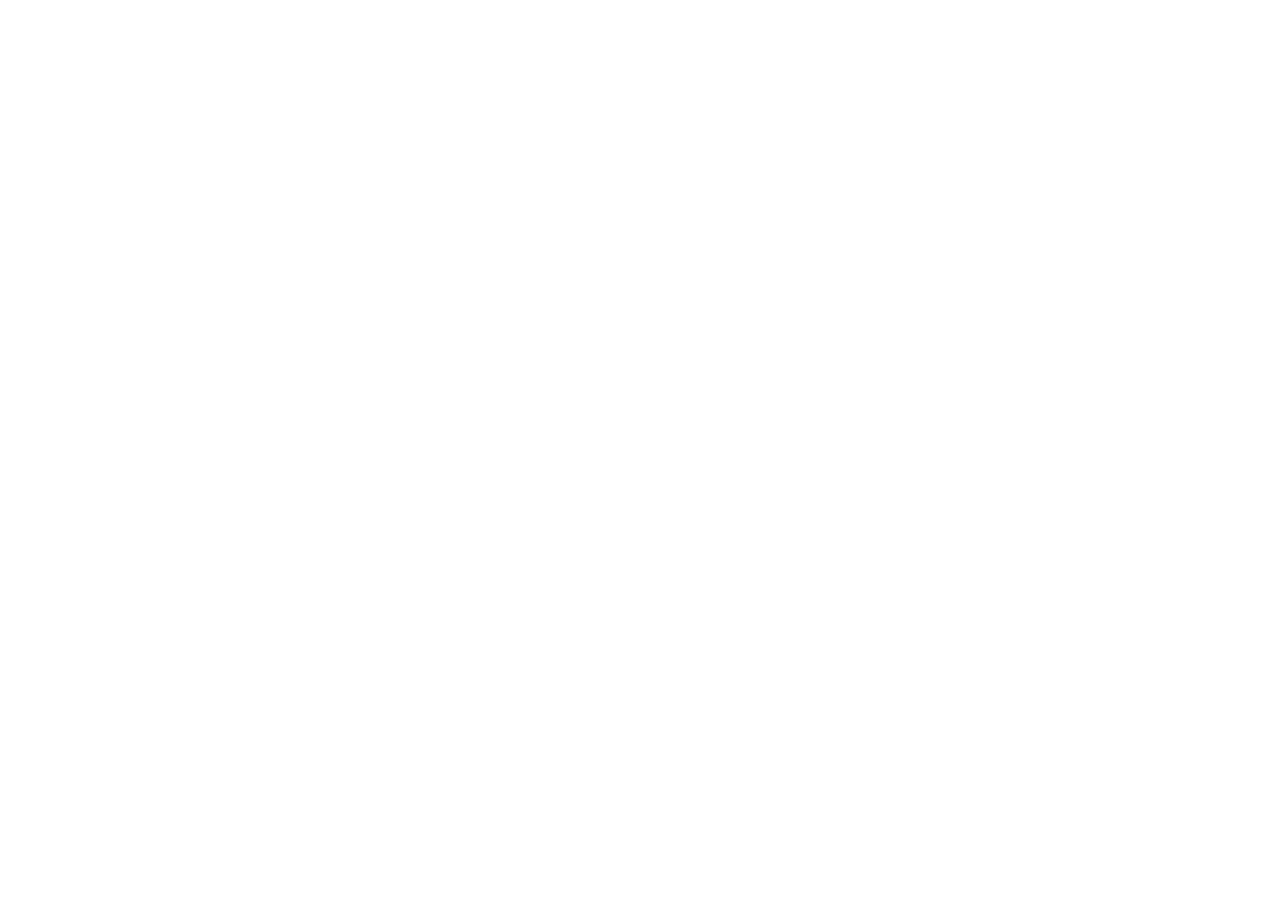
==== evenemang.html @ 5cca5896 "first commit" ====
<!DOCTYPE html>
<html lang="sv">
<head>
    <meta charset="UTF-8">
    <meta http-equiv="X-UA-Compatible" content="IE=edge">
    <meta name="viewport" content="width=device-width, initial-scale=1.0">
    <title>Evenemang</title>
</head>
<body>
    
</body>
</html>
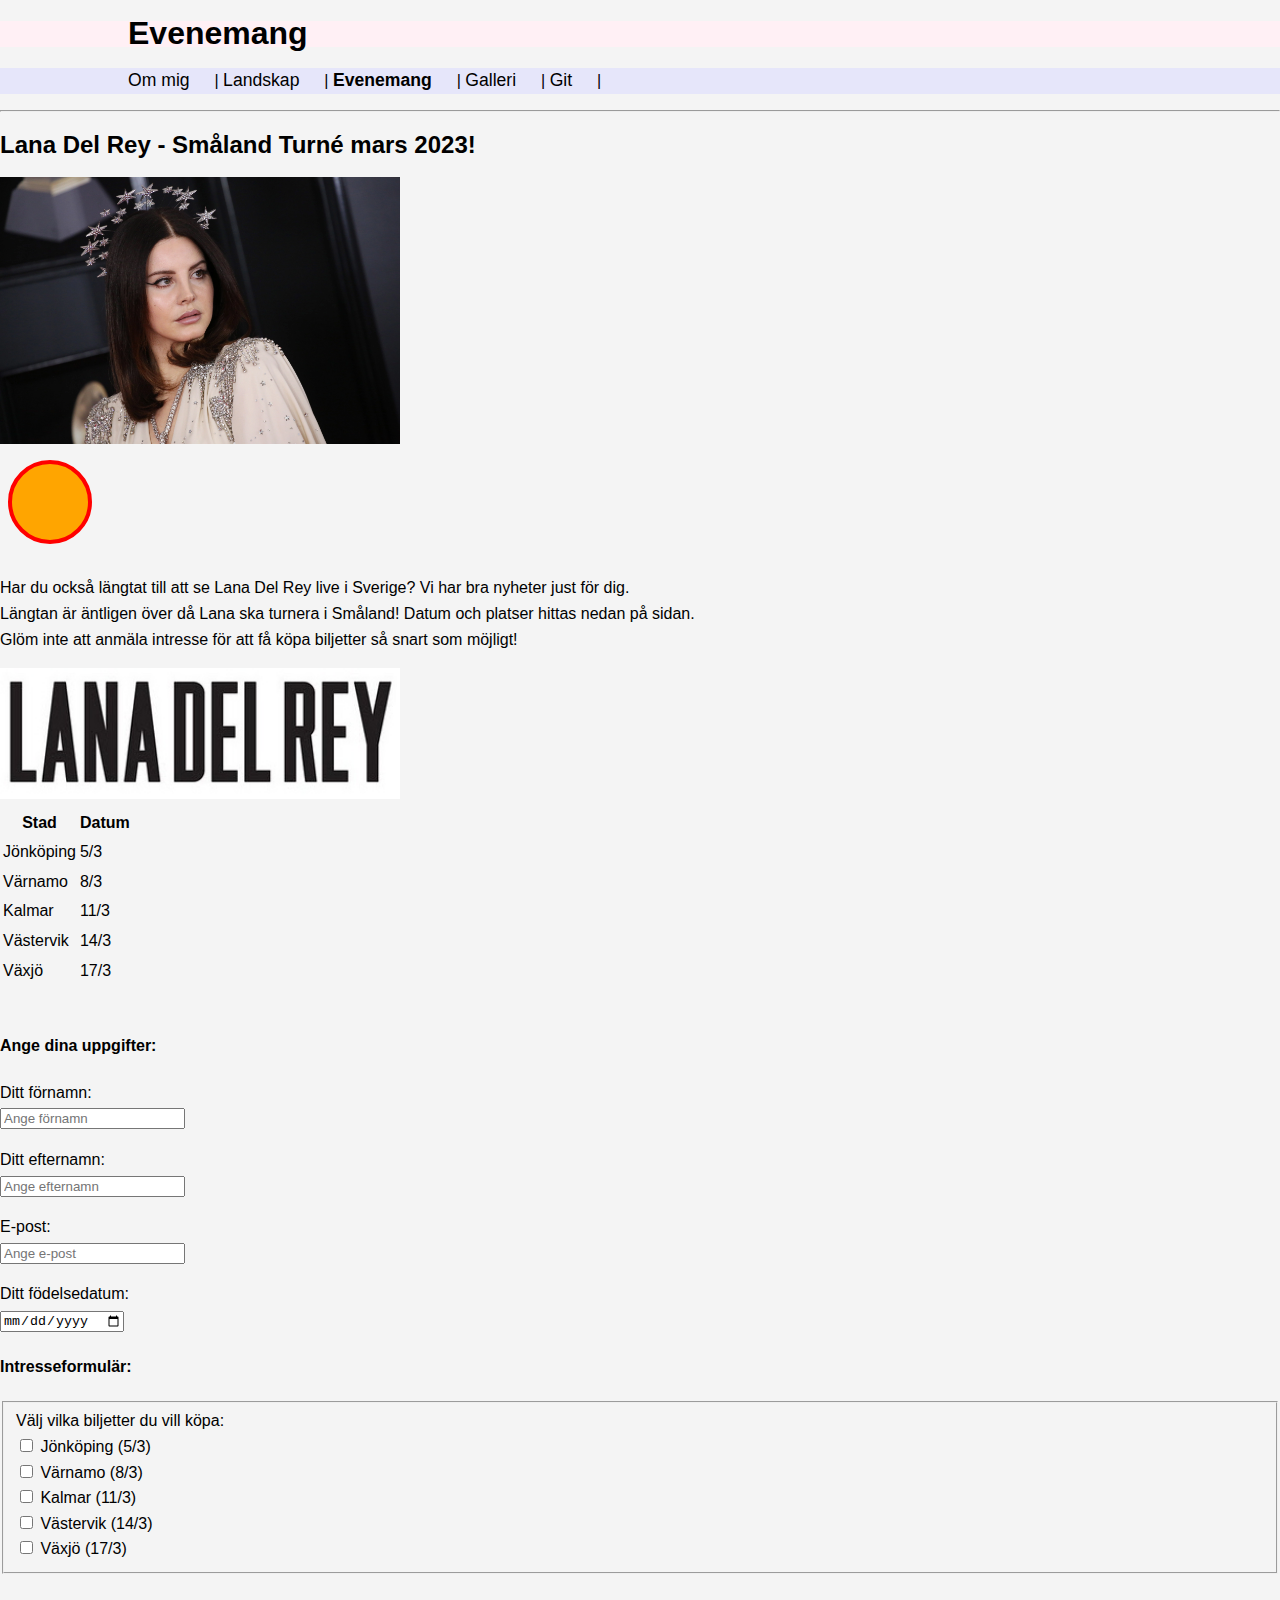
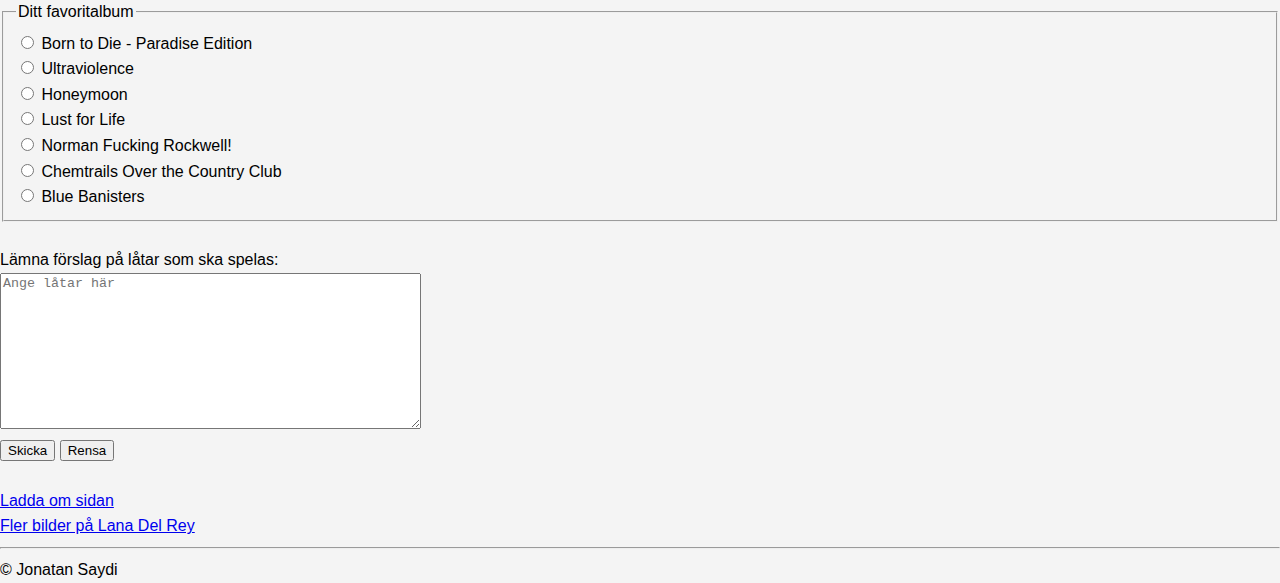
==== commit 68114c59: "started styling index.html and added base content for all files" ====
--- a/evenemang.html
+++ b/evenemang.html
@@ -1,12 +1,226 @@
 <!DOCTYPE html>
 <html lang="sv">
+
 <head>
     <meta charset="UTF-8">
     <meta http-equiv="X-UA-Compatible" content="IE=edge">
     <meta name="viewport" content="width=device-width, initial-scale=1.0">
     <title>Evenemang</title>
+    <link rel="icon" href="images/favicons/ldr-32x32.png" type="image/x-icon">
+    <link rel="stylesheet" href="styles/style.css">
 </head>
+
 <body>
-    
+    <header id="main-header">
+        <div class="container">
+            <h1>Evenemang</h1>
+        </div>
+    </header>
+
+    <nav id="navbar">
+        <div class="container">
+            <ul>
+                <li><a href="index.html">Om mig</a> |</li>
+                <li><a href="plats.html">Landskap</a> |</li>
+                <li><a href="evenemang.html"><b>Evenemang</b></a> |</li>
+                <li><a href="galleri.html">Galleri</a> |</li>
+                <li><a href="git.html">Git</a> |</li>
+            </ul>
+        </div>
+    </nav>
+
+    <hr>
+
+    <h2>Lana Del Rey - Småland Turné mars 2023!</h2>
+
+    <img src="images/pictures/LANA.png" alt="Lana-Del-Rey" title="Lana-Del-Rey" id="Lana-Del-Rey" width="400">
+
+    <br>
+    <svg width="100" height="100">
+        <circle cx="50" cy="50" r="40" stroke="red" stroke-width="4" fill="orange"></circle>
+    </svg>
+
+
+    <p>Har du också längtat till att se Lana Del Rey live i Sverige? Vi har bra nyheter just för dig.
+        <br>
+        Längtan är äntligen över då Lana ska turnera i Småland! Datum och platser hittas nedan på sidan.
+        <br>
+        Glöm inte att anmäla intresse för att få köpa biljetter så snart som möjligt!
+    </p>
+
+
+    <img src="images/pictures/Lana_del_rey_-_off_to_the_races.jpg" alt="Lana-Del-Rey" title="Lana-Del-Rey-Logo"
+        id="Lana-Del-Rey-Logo" width="400">
+
+    <table>
+        <thead>
+            <tr>
+                <th>Stad</th>
+                <th>Datum</th>
+            </tr>
+        </thead>
+
+        <tbody>
+            <tr>
+                <td>Jönköping</td>
+                <td>5/3</td>
+            </tr>
+            <tr>
+                <td>Värnamo</td>
+                <td>8/3</td>
+            </tr>
+            <tr>
+                <td>Kalmar</td>
+                <td>11/3</td>
+            </tr>
+            <tr>
+                <td>Västervik</td>
+                <td>14/3</td>
+            </tr>
+            <tr>
+                <td>Växjö</td>
+                <td>17/3</td>
+            </tr>
+        </tbody>
+
+    </table>
+
+    <br>
+
+    <h4>Ange dina uppgifter:</h4>
+
+    <form action="evenemang.html" method="post">
+
+        <p>
+            <label for="first-name">Ditt förnamn:</label>
+            <br>
+            <input type="text" name="first-name" id="first-name" placeholder="Ange förnamn" required minlength="2"
+                maxlength="20">
+        </p>
+
+        <p>
+            <label>
+                Ditt efternamn:
+                <br>
+                <input type="text" name="last-name" id="last-name" placeholder="Ange efternamn" required minlength="2"
+                    maxlength="20">
+            </label>
+        </p>
+
+        <p>
+            <label>
+                E-post:
+                <br>
+                <input type="email" name="email" id="email" placeholder="Ange e-post" required maxlength="40">
+            </label>
+        </p>
+
+        <p>
+            <label>
+                Ditt födelsedatum:
+                <br>
+                <input type="date" name="date" id="date" required>
+            </label>
+        </p>
+
+        <h4>Intresseformulär:</h4>
+
+        <fieldset>
+            <label>
+                Välj vilka biljetter du vill köpa:
+                <br>
+                <input type="checkbox" name="Jönköping" id="Jönköping" value="true"> Jönköping (5/3)
+            </label>
+
+            <br>
+            <label>
+                <input type="checkbox" name="Värnamo" id="Värnamo" value="true"> Värnamo (8/3)
+            </label>
+
+            <br>
+            <label>
+                <input type="checkbox" name="Kalmar" id="Kalmar" value="true"> Kalmar (11/3)
+            </label>
+
+            <br>
+            <label>
+                <input type="checkbox" name="Västervik" id="Västervik" value="true"> Västervik (14/3)
+            </label>
+
+            <br>
+            <label>
+                <input type="checkbox" name="Växjö" id="Växjö" value="true"> Växjö (17/3)
+            </label>
+        </fieldset>
+
+        <br>
+        <fieldset>
+            <legend>Ditt favoritalbum</legend>
+            <label>
+                <input type="radio" name="favourite-album" id="Born-to-Die---Paradise-Edition"
+                    value="Born to Die - Paradise Edition"> Born to Die - Paradise Edition
+            </label>
+
+            <br>
+            <label>
+                <input type="radio" name="favourite-album" id="Ultraviolence" value="Ultraviolence"> Ultraviolence
+            </label>
+
+            <br>
+            <label>
+                <input type="radio" name="favourite-album" id="Honeymoon" value="Honeymoon"> Honeymoon
+            </label>
+
+            <br>
+            <label>
+                <input type="radio" name="favourite-album" id="Lust-for-Life" value="Lust for Life"> Lust for Life
+            </label>
+
+            <br>
+            <label>
+                <input type="radio" name="favourite-album" id="Norman-Fucking-Rockwell!"
+                    value="Norman Fucking Rockwell!"> Norman
+                Fucking Rockwell!
+            </label>
+
+            <br>
+            <label>
+                <input type="radio" name="favourite-album" id="ChemtrailsOver-the-Country-Club"
+                    value="Chemtrails Over the Country Club"> Chemtrails Over the Country Club
+            </label>
+
+            <br>
+            <label>
+                <input type="radio" name="favourite-album" id="favourite-album" value="Blue-Banisters"> Blue Banisters
+            </label>
+
+
+        </fieldset>
+        <br>
+
+        <label for="song-suggestions">Lämna förslag på låtar som ska spelas:</label>
+        <br>
+        <textarea name="song-suggestions" id="song-suggestions" cols="50" rows="10" placeholder="Ange låtar här"
+            maxlength="200"></textarea>
+
+        <br>
+        <input type="submit" value="Skicka">
+        <input type="reset" value="Rensa">
+
+    </form>
+
+    <br>
+    <a href="evenemang.html">Ladda om sidan</a>
+
+    <br>
+    <a href="galleri.html#Lana">Fler bilder på Lana Del Rey</a>
+
+    <footer>
+        <hr>
+        &copy; Jonatan Saydi
+    </footer>
+
+
 </body>
+
 </html>--- a/styles/style.css
+++ b/styles/style.css
@@ -0,0 +1,49 @@
+body {
+    background-color: #f4f4f4;
+    font-family: 'Segoe UI', Tahoma, Verdana, sans-serif;
+    font-size: 16px;
+    line-height: 1.6rem;
+    margin: 0;
+    padding: 0;
+}
+
+.container {
+    width: 80%;
+    margin: auto;
+}
+
+#main-header {
+    background-color: lavenderblush;
+
+}
+
+#navbar {
+    background-color: lavender;
+    color: black;
+}
+
+#navbar ul {
+    padding: 0;
+    list-style: none;
+    
+}
+
+#navbar li {
+    display: inline;
+}
+
+#navbar a {
+    color: #000;
+    text-decoration: none;
+    font-size: 1.1rem;
+    padding-right: 2%;
+}
+
+.gallery-container {
+    display: flex;
+}
+
+.gallery-container div {
+    border: 1px solid blue;
+    flex: 1;
+}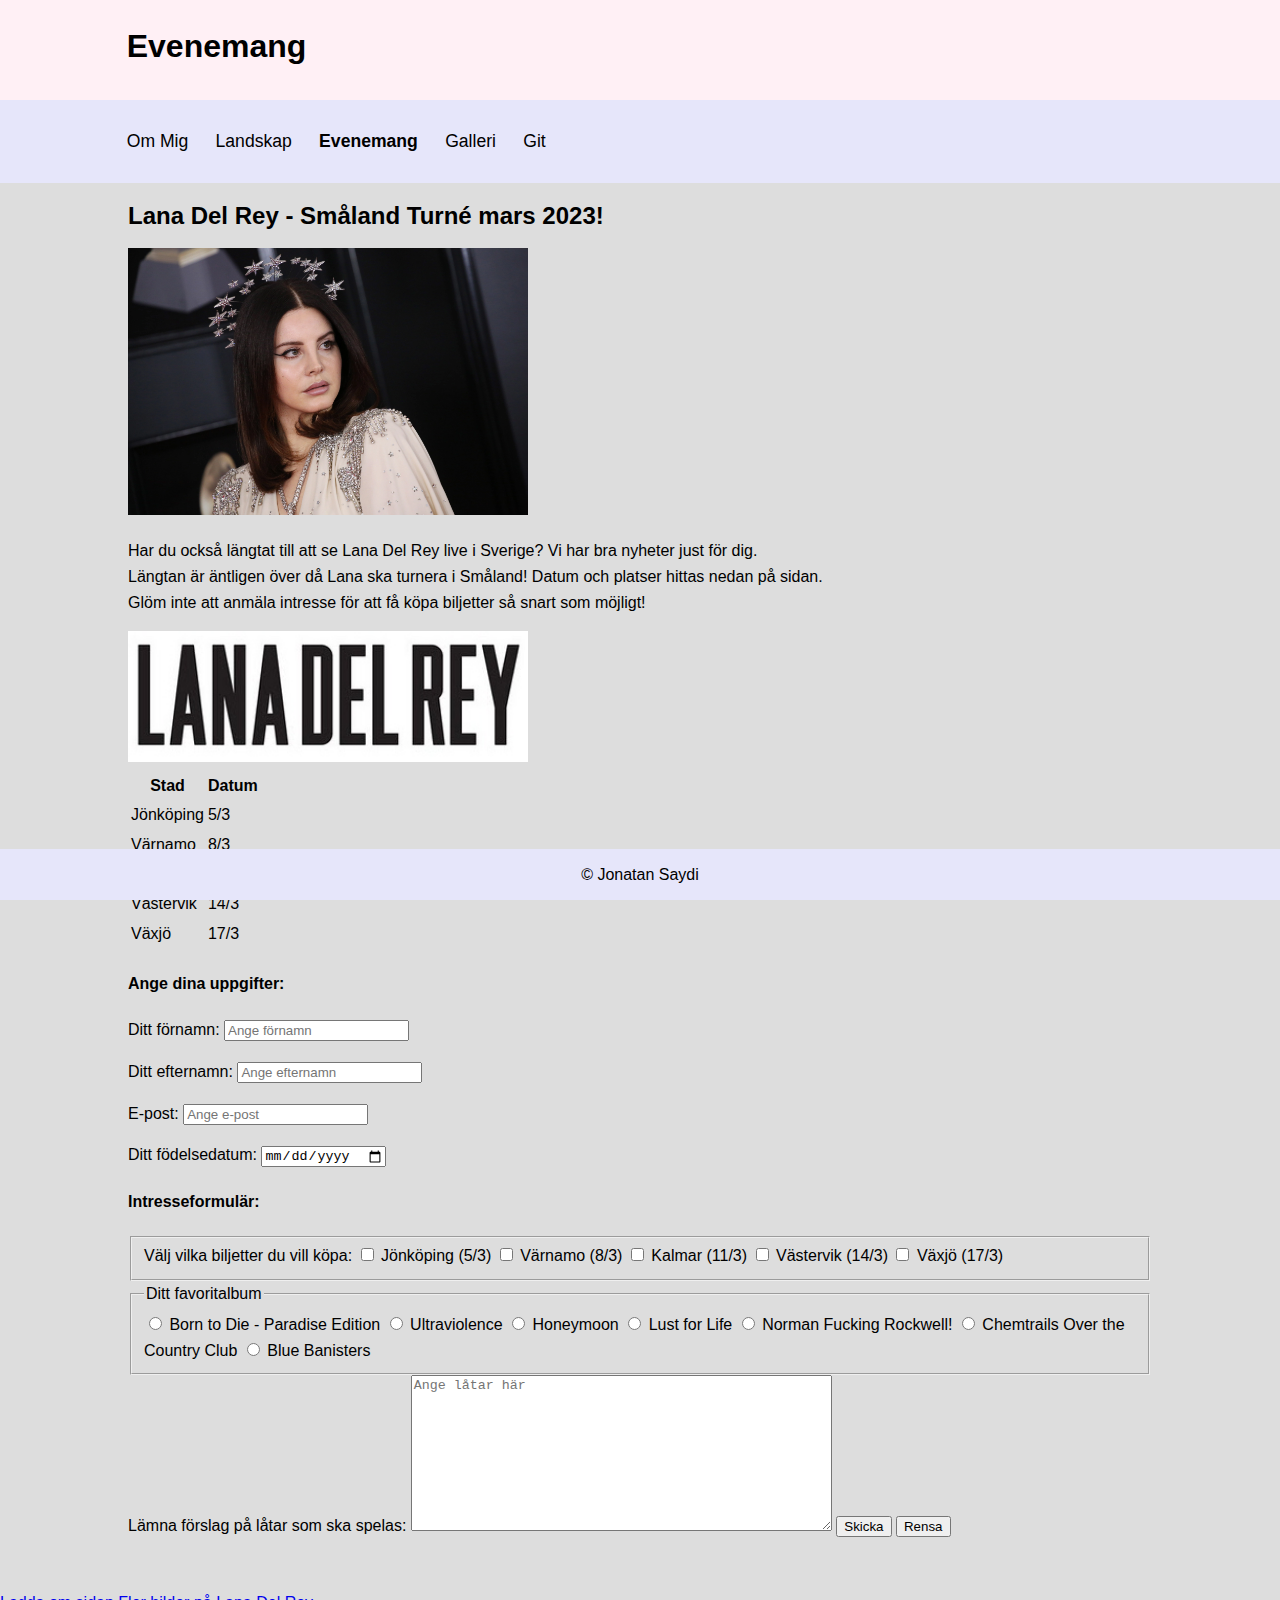
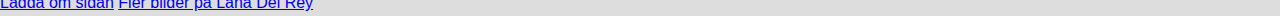
==== commit 30251033: "added styling to all pages and created instagram flow in 'gallery'" ====
--- a/evenemang.html
+++ b/evenemang.html
@@ -12,211 +12,183 @@
 
 <body>
     <header id="main-header">
-        <div class="container">
-            <h1>Evenemang</h1>
-        </div>
+        <h1>Evenemang</h1>
+        <nav id="navbar">
+            <ul>
+                <li><a href="index.html">Om Mig</a></li>
+                <li><a href="plats.html">Landskap</a></li>
+                <li><a href="evenemang.html"><b>Evenemang</b></a></li>
+                <li><a href="galleri.html">Galleri</a></li>
+                <li><a href="git.html">Git</a></li>
+            </ul>
+        </nav>
     </header>
 
-    <nav id="navbar">
+    <section id="content">
         <div class="container">
-            <ul>
-                <li><a href="index.html">Om mig</a> |</li>
-                <li><a href="plats.html">Landskap</a> |</li>
-                <li><a href="evenemang.html"><b>Evenemang</b></a> |</li>
-                <li><a href="galleri.html">Galleri</a> |</li>
-                <li><a href="git.html">Git</a> |</li>
-            </ul>
-        </div>
-    </nav>
+            <h2>Lana Del Rey - Småland Turné mars 2023!</h2>
 
-    <hr>
-
-    <h2>Lana Del Rey - Småland Turné mars 2023!</h2>
-
-    <img src="images/pictures/LANA.png" alt="Lana-Del-Rey" title="Lana-Del-Rey" id="Lana-Del-Rey" width="400">
-
-    <br>
-    <svg width="100" height="100">
-        <circle cx="50" cy="50" r="40" stroke="red" stroke-width="4" fill="orange"></circle>
-    </svg>
+            <img src="images/pictures/LANA.png" alt="Lana-Del-Rey" title="Lana-Del-Rey" id="Lana-Del-Rey" width="400">
 
 
-    <p>Har du också längtat till att se Lana Del Rey live i Sverige? Vi har bra nyheter just för dig.
-        <br>
-        Längtan är äntligen över då Lana ska turnera i Småland! Datum och platser hittas nedan på sidan.
-        <br>
-        Glöm inte att anmäla intresse för att få köpa biljetter så snart som möjligt!
-    </p>
+            <p>Har du också längtat till att se Lana Del Rey live i Sverige? Vi har bra nyheter just för dig.
+                <br>
+                Längtan är äntligen över då Lana ska turnera i Småland! Datum och platser hittas nedan på sidan.
+                <br>
+                Glöm inte att anmäla intresse för att få köpa biljetter så snart som möjligt!
+            </p>
 
 
-    <img src="images/pictures/Lana_del_rey_-_off_to_the_races.jpg" alt="Lana-Del-Rey" title="Lana-Del-Rey-Logo"
-        id="Lana-Del-Rey-Logo" width="400">
+            <img src="images/pictures/Lana_del_rey_-_off_to_the_races.jpg" alt="Lana-Del-Rey" title="Lana-Del-Rey-Logo"
+                id="Lana-Del-Rey-Logo" width="400">
 
-    <table>
-        <thead>
-            <tr>
-                <th>Stad</th>
-                <th>Datum</th>
-            </tr>
-        </thead>
+            <table>
+                <thead>
+                    <tr>
+                        <th>Stad</th>
+                        <th>Datum</th>
+                    </tr>
+                </thead>
 
-        <tbody>
-            <tr>
-                <td>Jönköping</td>
-                <td>5/3</td>
-            </tr>
-            <tr>
-                <td>Värnamo</td>
-                <td>8/3</td>
-            </tr>
-            <tr>
-                <td>Kalmar</td>
-                <td>11/3</td>
-            </tr>
-            <tr>
-                <td>Västervik</td>
-                <td>14/3</td>
-            </tr>
-            <tr>
-                <td>Växjö</td>
-                <td>17/3</td>
-            </tr>
-        </tbody>
+                <tbody>
+                    <tr>
+                        <td>Jönköping</td>
+                        <td>5/3</td>
+                    </tr>
+                    <tr>
+                        <td>Värnamo</td>
+                        <td>8/3</td>
+                    </tr>
+                    <tr>
+                        <td>Kalmar</td>
+                        <td>11/3</td>
+                    </tr>
+                    <tr>
+                        <td>Västervik</td>
+                        <td>14/3</td>
+                    </tr>
+                    <tr>
+                        <td>Växjö</td>
+                        <td>17/3</td>
+                    </tr>
+                </tbody>
 
-    </table>
+            </table>
 
-    <br>
+            <h4>Ange dina uppgifter:</h4>
 
-    <h4>Ange dina uppgifter:</h4>
+            <form id="form-interest" action="evenemang.html" method="post">
 
-    <form action="evenemang.html" method="post">
+                <p>
+                    <label for="first-name">Ditt förnamn:</label>
+                    <input type="text" name="first-name" id="first-name" placeholder="Ange förnamn" required
+                        minlength="2" maxlength="20">
+                </p>
 
-        <p>
-            <label for="first-name">Ditt förnamn:</label>
-            <br>
-            <input type="text" name="first-name" id="first-name" placeholder="Ange förnamn" required minlength="2"
-                maxlength="20">
-        </p>
+                <p>
+                    <label>
+                        Ditt efternamn:
+                        <input type="text" name="last-name" id="last-name" placeholder="Ange efternamn" required
+                            minlength="2" maxlength="20">
+                    </label>
+                </p>
 
-        <p>
-            <label>
-                Ditt efternamn:
-                <br>
-                <input type="text" name="last-name" id="last-name" placeholder="Ange efternamn" required minlength="2"
-                    maxlength="20">
-            </label>
-        </p>
+                <p>
+                    <label>
+                        E-post:
+                        <input type="email" name="email" id="email" placeholder="Ange e-post" required maxlength="40">
+                    </label>
+                </p>
 
-        <p>
-            <label>
-                E-post:
-                <br>
-                <input type="email" name="email" id="email" placeholder="Ange e-post" required maxlength="40">
-            </label>
-        </p>
+                <p>
+                    <label>
+                        Ditt födelsedatum:
+                        <input type="date" name="date" id="date" required>
+                    </label>
+                </p>
 
-        <p>
-            <label>
-                Ditt födelsedatum:
-                <br>
-                <input type="date" name="date" id="date" required>
-            </label>
-        </p>
+                <h4>Intresseformulär:</h4>
 
-        <h4>Intresseformulär:</h4>
+                <fieldset>
+                    <label>
+                        Välj vilka biljetter du vill köpa:
+                        <input type="checkbox" name="Jönköping" id="Jönköping" value="true"> Jönköping (5/3)
+                    </label>
 
-        <fieldset>
-            <label>
-                Välj vilka biljetter du vill köpa:
-                <br>
-                <input type="checkbox" name="Jönköping" id="Jönköping" value="true"> Jönköping (5/3)
-            </label>
+                    <label>
+                        <input type="checkbox" name="Värnamo" id="Värnamo" value="true"> Värnamo (8/3)
+                    </label>
 
-            <br>
-            <label>
-                <input type="checkbox" name="Värnamo" id="Värnamo" value="true"> Värnamo (8/3)
-            </label>
+                    <label>
+                        <input type="checkbox" name="Kalmar" id="Kalmar" value="true"> Kalmar (11/3)
+                    </label>
 
-            <br>
-            <label>
-                <input type="checkbox" name="Kalmar" id="Kalmar" value="true"> Kalmar (11/3)
-            </label>
+                    <label>
+                        <input type="checkbox" name="Västervik" id="Västervik" value="true"> Västervik (14/3)
+                    </label>
 
-            <br>
-            <label>
-                <input type="checkbox" name="Västervik" id="Västervik" value="true"> Västervik (14/3)
-            </label>
+                    <label>
+                        <input type="checkbox" name="Växjö" id="Växjö" value="true"> Växjö (17/3)
+                    </label>
+                </fieldset>
 
-            <br>
-            <label>
-                <input type="checkbox" name="Växjö" id="Växjö" value="true"> Växjö (17/3)
-            </label>
-        </fieldset>
+                <fieldset>
+                    <legend>Ditt favoritalbum</legend>
+                    <label>
+                        <input type="radio" name="favourite-album" id="Born-to-Die---Paradise-Edition"
+                            value="Born to Die - Paradise Edition"> Born to Die - Paradise Edition
+                    </label>
 
-        <br>
-        <fieldset>
-            <legend>Ditt favoritalbum</legend>
-            <label>
-                <input type="radio" name="favourite-album" id="Born-to-Die---Paradise-Edition"
-                    value="Born to Die - Paradise Edition"> Born to Die - Paradise Edition
-            </label>
+                    <label>
+                        <input type="radio" name="favourite-album" id="Ultraviolence" value="Ultraviolence">
+                        Ultraviolence
+                    </label>
 
-            <br>
-            <label>
-                <input type="radio" name="favourite-album" id="Ultraviolence" value="Ultraviolence"> Ultraviolence
-            </label>
+                    <label>
+                        <input type="radio" name="favourite-album" id="Honeymoon" value="Honeymoon"> Honeymoon
+                    </label>
 
-            <br>
-            <label>
-                <input type="radio" name="favourite-album" id="Honeymoon" value="Honeymoon"> Honeymoon
-            </label>
+                    <label>
+                        <input type="radio" name="favourite-album" id="Lust-for-Life" value="Lust for Life"> Lust for
+                        Life
+                    </label>
 
-            <br>
-            <label>
-                <input type="radio" name="favourite-album" id="Lust-for-Life" value="Lust for Life"> Lust for Life
-            </label>
+                    <label>
+                        <input type="radio" name="favourite-album" id="Norman-Fucking-Rockwell!"
+                            value="Norman Fucking Rockwell!"> Norman
+                        Fucking Rockwell!
+                    </label>
 
-            <br>
-            <label>
-                <input type="radio" name="favourite-album" id="Norman-Fucking-Rockwell!"
-                    value="Norman Fucking Rockwell!"> Norman
-                Fucking Rockwell!
-            </label>
+                    <label>
+                        <input type="radio" name="favourite-album" id="ChemtrailsOver-the-Country-Club"
+                            value="Chemtrails Over the Country Club"> Chemtrails Over the Country Club
+                    </label>
 
-            <br>
-            <label>
-                <input type="radio" name="favourite-album" id="ChemtrailsOver-the-Country-Club"
-                    value="Chemtrails Over the Country Club"> Chemtrails Over the Country Club
-            </label>
-
-            <br>
-            <label>
-                <input type="radio" name="favourite-album" id="favourite-album" value="Blue-Banisters"> Blue Banisters
-            </label>
+                    <label>
+                        <input type="radio" name="favourite-album" id="favourite-album" value="Blue-Banisters"> Blue
+                        Banisters
+                    </label>
 
 
-        </fieldset>
-        <br>
+                </fieldset>
 
-        <label for="song-suggestions">Lämna förslag på låtar som ska spelas:</label>
-        <br>
-        <textarea name="song-suggestions" id="song-suggestions" cols="50" rows="10" placeholder="Ange låtar här"
-            maxlength="200"></textarea>
+                <label for="song-suggestions">Lämna förslag på låtar som ska spelas:</label>
+                <textarea name="song-suggestions" id="song-suggestions" cols="50" rows="10" placeholder="Ange låtar här"
+                    maxlength="200"></textarea>
 
-        <br>
-        <input type="submit" value="Skicka">
-        <input type="reset" value="Rensa">
+                <input type="submit" value="Skicka">
+                <input type="reset" value="Rensa">
 
-    </form>
+            </form>
+        </div>
+    </section>
 
-    <br>
+
     <a href="evenemang.html">Ladda om sidan</a>
 
-    <br>
     <a href="galleri.html#Lana">Fler bilder på Lana Del Rey</a>
 
-    <footer>
-        <hr>
+    <footer id="main-footer">
         &copy; Jonatan Saydi
     </footer>
 
--- a/styles/style.css
+++ b/styles/style.css
@@ -1,5 +1,5 @@
 body {
-    background-color: #f4f4f4;
+    background-color: #ddd;
     font-family: 'Segoe UI', Tahoma, Verdana, sans-serif;
     font-size: 16px;
     line-height: 1.6rem;
@@ -14,18 +14,28 @@
 
 #main-header {
     background-color: lavenderblush;
+    padding: 1% 1% 0% 0%;
+    width: auto;
 
+}
+
+#main-header h1 {
+    padding-left: 10%;
+    margin-bottom: 40px;
 }
 
 #navbar {
     background-color: lavender;
-    color: black;
+    padding: 1% 1% 1% 0%;
+    width: 90%;
+    padding-left: 10%;
 }
 
 #navbar ul {
     padding: 0;
     list-style: none;
-    
+    position: sticky;
+    overflow: hidden;
 }
 
 #navbar li {
@@ -39,11 +49,64 @@
     padding-right: 2%;
 }
 
+#navbar a:hover {
+    color: hotpink;
+}
+
+#main {
+    width: 50%;
+    float: left;
+}
+
+#sidebar {
+    width: 50%;
+    float: right;
+}
+
+figure {
+    margin: 0;
+    padding: 0;
+}
+
+div.container figure img {
+    width: 400px;
+}
+
+#table-cities {
+    margin-bottom: 5%;
+}
+
+#form-interest {
+    margin-bottom: 5%;
+}
+
+#figure-video {
+    margin-bottom: 5%;
+}
+
+#main-footer {
+    background-color: lavender;
+    display: flex;
+    justify-content: center;
+    width: 100%;
+    position: fixed;
+    bottom: 0;
+    padding-top: 1%;
+    padding-bottom: 1%;
+}
+
+.clear-fix::after {
+    clear: both;
+    content: "";
+    display: block;
+}
+
 .gallery-container {
     display: flex;
+    align-items: center;
+    justify-content: center;
 }
 
 .gallery-container div {
-    border: 1px solid blue;
-    flex: 1;
+    margin: auto;
 }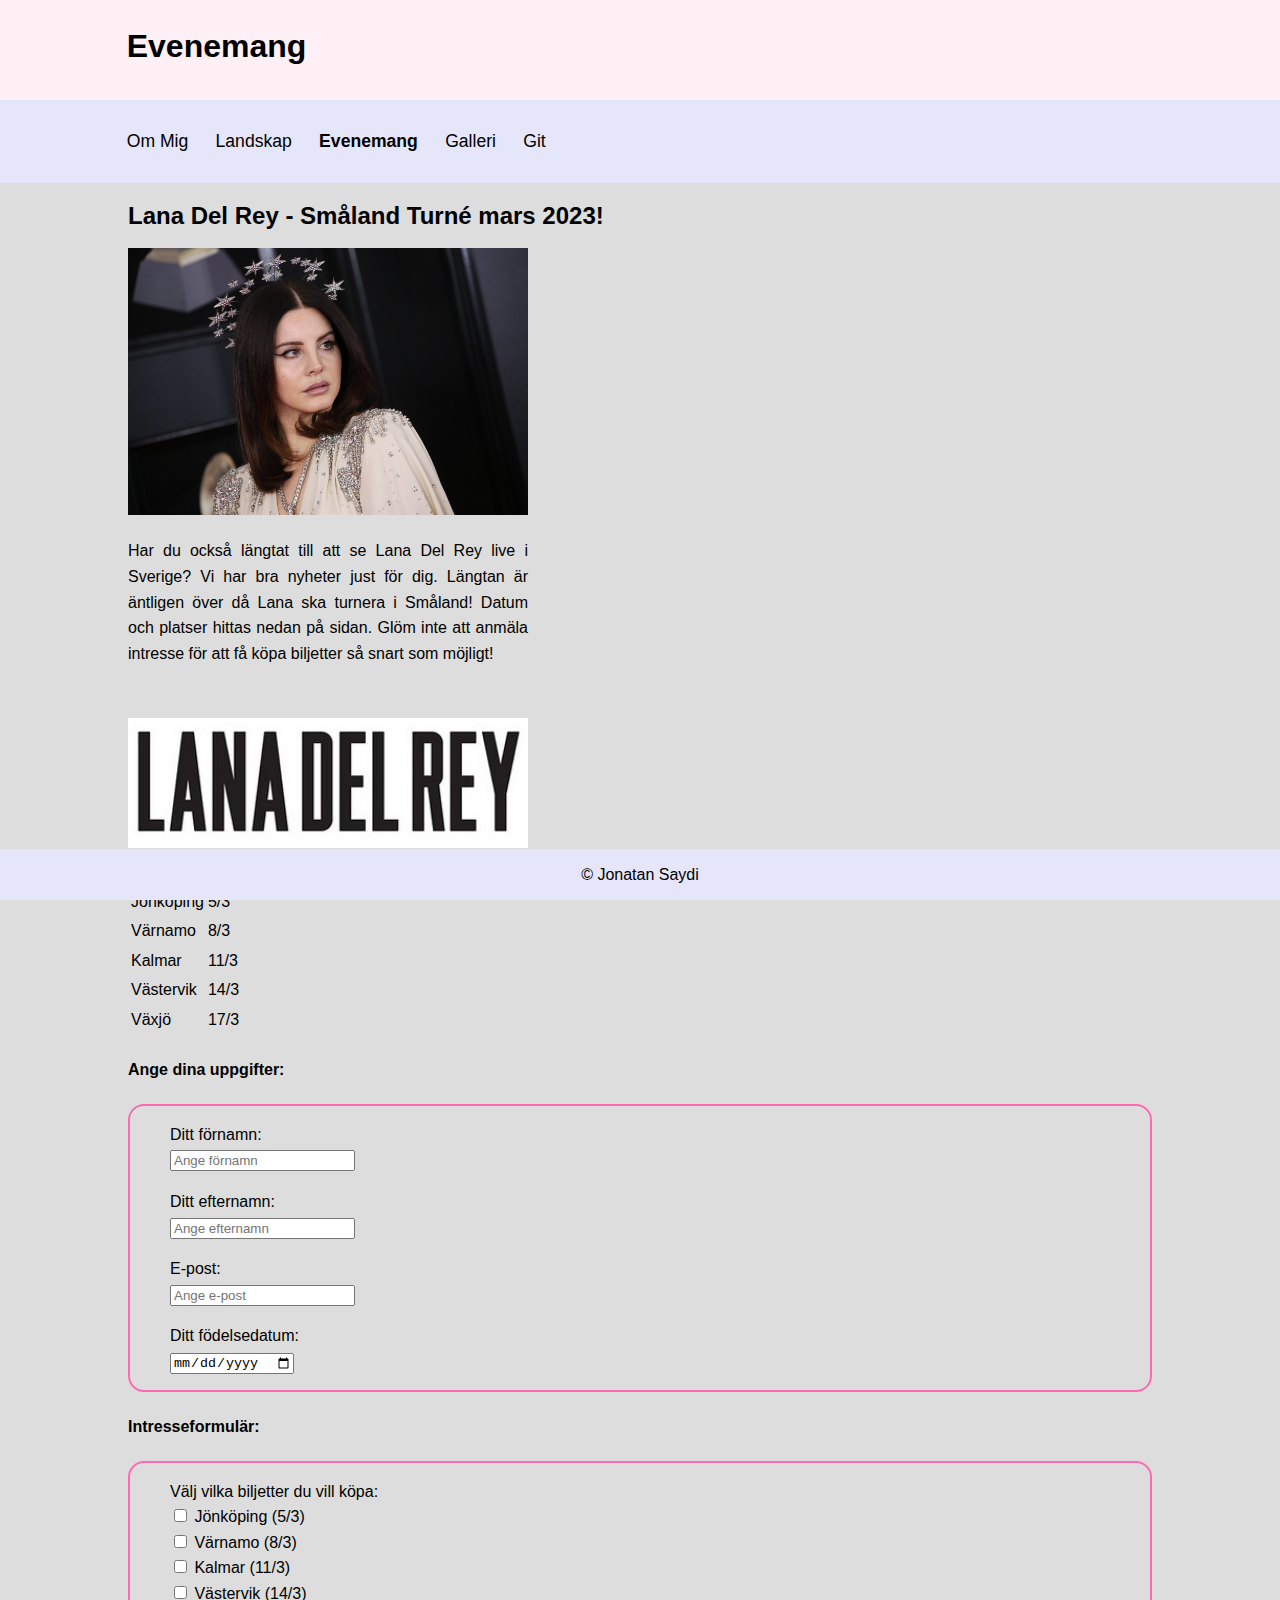
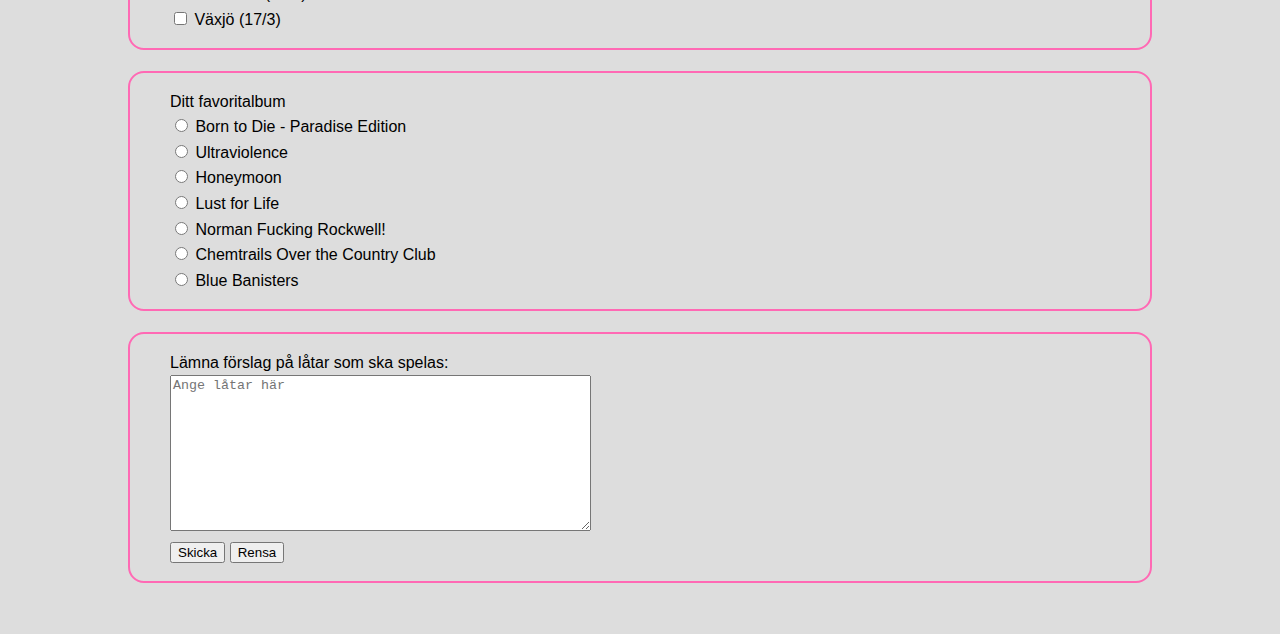
==== commit 3a0a4dfa: "re-styled forms in 'evenemang' using CSS and styled paragraph in 'evenmang'" ====
--- a/evenemang.html
+++ b/evenemang.html
@@ -31,13 +31,14 @@
             <img src="images/pictures/LANA.png" alt="Lana-Del-Rey" title="Lana-Del-Rey" id="Lana-Del-Rey" width="400">
 
 
-            <p>Har du också längtat till att se Lana Del Rey live i Sverige? Vi har bra nyheter just för dig.
-                <br>
-                Längtan är äntligen över då Lana ska turnera i Småland! Datum och platser hittas nedan på sidan.
-                <br>
-                Glöm inte att anmäla intresse för att få köpa biljetter så snart som möjligt!
-            </p>
-
+            <div id="event-paragraph">
+                <p>
+                    Har du också längtat till att se Lana Del Rey live i Sverige? Vi har bra nyheter just för dig.
+                    Längtan är äntligen över då Lana ska turnera i Småland! Datum och platser hittas nedan på sidan.
+                    Glöm inte att anmäla intresse för att få köpa biljetter så snart som möjligt!
+                </p>
+
+            </div>
 
             <img src="images/pictures/Lana_del_rey_-_off_to_the_races.jpg" alt="Lana-Del-Rey" title="Lana-Del-Rey-Logo"
                 id="Lana-Del-Rey-Logo" width="400">
@@ -77,122 +78,137 @@
 
             <h4>Ange dina uppgifter:</h4>
 
-            <form id="form-interest" action="evenemang.html" method="post">
-
-                <p>
-                    <label for="first-name">Ditt förnamn:</label>
-                    <input type="text" name="first-name" id="first-name" placeholder="Ange förnamn" required
-                        minlength="2" maxlength="20">
-                </p>
-
-                <p>
-                    <label>
-                        Ditt efternamn:
-                        <input type="text" name="last-name" id="last-name" placeholder="Ange efternamn" required
-                            minlength="2" maxlength="20">
-                    </label>
-                </p>
-
-                <p>
-                    <label>
-                        E-post:
-                        <input type="email" name="email" id="email" placeholder="Ange e-post" required maxlength="40">
-                    </label>
-                </p>
-
-                <p>
-                    <label>
-                        Ditt födelsedatum:
-                        <input type="date" name="date" id="date" required>
-                    </label>
-                </p>
-
-                <h4>Intresseformulär:</h4>
-
-                <fieldset>
-                    <label>
-                        Välj vilka biljetter du vill köpa:
-                        <input type="checkbox" name="Jönköping" id="Jönköping" value="true"> Jönköping (5/3)
-                    </label>
-
-                    <label>
-                        <input type="checkbox" name="Värnamo" id="Värnamo" value="true"> Värnamo (8/3)
-                    </label>
-
-                    <label>
-                        <input type="checkbox" name="Kalmar" id="Kalmar" value="true"> Kalmar (11/3)
-                    </label>
-
-                    <label>
-                        <input type="checkbox" name="Västervik" id="Västervik" value="true"> Västervik (14/3)
-                    </label>
-
-                    <label>
-                        <input type="checkbox" name="Växjö" id="Växjö" value="true"> Växjö (17/3)
-                    </label>
-                </fieldset>
-
-                <fieldset>
-                    <legend>Ditt favoritalbum</legend>
-                    <label>
-                        <input type="radio" name="favourite-album" id="Born-to-Die---Paradise-Edition"
-                            value="Born to Die - Paradise Edition"> Born to Die - Paradise Edition
-                    </label>
-
-                    <label>
-                        <input type="radio" name="favourite-album" id="Ultraviolence" value="Ultraviolence">
-                        Ultraviolence
-                    </label>
-
-                    <label>
-                        <input type="radio" name="favourite-album" id="Honeymoon" value="Honeymoon"> Honeymoon
-                    </label>
-
-                    <label>
-                        <input type="radio" name="favourite-album" id="Lust-for-Life" value="Lust for Life"> Lust for
-                        Life
-                    </label>
-
-                    <label>
-                        <input type="radio" name="favourite-album" id="Norman-Fucking-Rockwell!"
-                            value="Norman Fucking Rockwell!"> Norman
-                        Fucking Rockwell!
-                    </label>
-
-                    <label>
-                        <input type="radio" name="favourite-album" id="ChemtrailsOver-the-Country-Club"
-                            value="Chemtrails Over the Country Club"> Chemtrails Over the Country Club
-                    </label>
-
-                    <label>
-                        <input type="radio" name="favourite-album" id="favourite-album" value="Blue-Banisters"> Blue
-                        Banisters
-                    </label>
-
-
-                </fieldset>
-
-                <label for="song-suggestions">Lämna förslag på låtar som ska spelas:</label>
-                <textarea name="song-suggestions" id="song-suggestions" cols="50" rows="10" placeholder="Ange låtar här"
-                    maxlength="200"></textarea>
-
-                <input type="submit" value="Skicka">
-                <input type="reset" value="Rensa">
-
-            </form>
+            <div id="input">
+                <form id="form-interest" action="evenemang.html" method="post">
+                    <div id="name">
+                        <div>
+                            <ul>
+                                <li><label for="first-name">Ditt förnamn:</label></li>
+                                <li><input type="text" name="first-name" id="first-name" placeholder="Ange förnamn"
+                                        required minlength="2" maxlength="20"></li>
+                            </ul>
+                        </div>
+                        <div>
+                            <ul>
+                                <li><label>Ditt efternamn:</label></li>
+                                <li><input type="text" name="last-name" id="last-name" placeholder="Ange efternamn"
+                                        required minlength="2" maxlength="20"></li>
+                            </ul>
+                        </div>
+                        <div>
+                            <ul>
+                                <li><label>E-post:</label></li>
+                                <li><input type="email" name="email" id="email" placeholder="Ange e-post" required
+                                        maxlength="40"></li>
+                            </ul>
+                        </div>
+                        <div>
+                            <ul>
+                                <li><label>Ditt födelsedatum:</label></li>
+                                <li><input type="date" name="date" id="date" required></li>
+                            </ul>
+                        </div>
+                    </div>
+
+                    <h4>Intresseformulär:</h4>
+                    <div id="tickets">
+                        <div>
+                            <ul>
+                                <li>Välj vilka biljetter du vill köpa:</li>
+                                <li><label><input type="checkbox" name="Jönköping" id="Jönköping" value="true">
+                                        Jönköping
+                                        (5/3)</label>
+                                </li>
+                                <li><label><input type="checkbox" name="Värnamo" id="Värnamo" value="true"> Värnamo
+                                        (8/3)</label>
+                                </li>
+                                <li><label><input type="checkbox" name="Kalmar" id="Kalmar" value="true"> Kalmar
+                                        (11/3)</label>
+                                </li>
+                                <li><label><input type="checkbox" name="Västervik" id="Västervik" value="true">
+                                        Västervik</label>
+                                    (14/3)</li>
+                                <li><label><input type="checkbox" name="Växjö" id="Växjö" value="true"> Växjö
+                                        (17/3)</label></li>
+                            </ul>
+                        </div>
+                    </div>
+                    <div id="album">
+                        <div>
+                            <ul>
+                                <li>Ditt favoritalbum</li>
+                                <li>
+                                    <label>
+                                        <input type="radio" name="favourite-album" id="Born-to-Die---Paradise-Edition"
+                                            value="Born to Die - Paradise Edition"> Born to Die - Paradise Edition
+                                    </label>
+                                </li>
+                                <li>
+                                    <label>
+                                        <input type="radio" name="favourite-album" id="Ultraviolence"
+                                            value="Ultraviolence"> Ultraviolence
+                                    </label>
+                                </li>
+                                <li>
+                                    <label>
+                                        <input type="radio" name="favourite-album" id="Honeymoon" value="Honeymoon">
+                                        Honeymoon
+                                    </label>
+                                </li>
+                                <li>
+                                    <label>
+                                        <input type="radio" name="favourite-album" id="Lust-for-Life"
+                                            value="Lust for Life">
+                                        Lust for Life
+                                    </label>
+                                </li>
+                                <li>
+                                    <label>
+                                        <input type="radio" name="favourite-album" id="Norman-Fucking-Rockwell!"
+                                            value="Norman Fucking Rockwell!"> Norman Fucking Rockwell!
+                                    </label>
+                                </li>
+                                <li>
+                                    <label>
+                                        <input type="radio" name="favourite-album" id="ChemtrailsOver-the-Country-Club"
+                                            value="Chemtrails Over the Country Club"> Chemtrails Over the Country Club
+                                    </label>
+                                </li>
+                                <li>
+                                    <label>
+                                        <input type="radio" name="favourite-album" id="favourite-album"
+                                            value="Blue-Banisters"> Blue Banisters
+                                    </label>
+                                </li>
+                            </ul>
+                        </div>
+                    </div>
+
+                    <div id="text-area">
+                        <div>
+                            <ul>
+                                <li>
+                                    <label>Lämna förslag på låtar som ska spelas:</label>
+                                </li>
+                                <li>
+                                    <textarea name="song-suggestions" id="song-suggestions" cols="50" rows="10"
+                                        placeholder="Ange låtar här" maxlength="200"></textarea>
+                                </li>
+                                <li><input type="submit" value="Skicka">
+                                    <input type="reset" value="Rensa">
+                                </li>
+                            </ul>
+                        </div>
+                    </div>
+                </form>
+            </div>
         </div>
     </section>
-
-
-    <a href="evenemang.html">Ladda om sidan</a>
-
-    <a href="galleri.html#Lana">Fler bilder på Lana Del Rey</a>
 
     <footer id="main-footer">
         &copy; Jonatan Saydi
     </footer>
 
-
 </body>
 
 </html>--- a/styles/style.css
+++ b/styles/style.css
@@ -72,6 +72,13 @@
     width: 400px;
 }
 
+#event-paragraph {
+    width: 400px;
+    text-align: justify;
+    margin-top: 1%;
+    margin-bottom: 5%;
+}
+
 #table-cities {
     margin-bottom: 5%;
 }
@@ -80,9 +87,82 @@
     margin-bottom: 5%;
 }
 
+#name {
+    border: 2px solid hotpink;
+    border-radius: 1rem;
+}
+
+#name div ul {
+    list-style: none;
+}
+
+#tickets {
+    border: 2px solid hotpink;
+    border-radius: 1rem;
+}
+
+#tickets div ul {
+    list-style: none;
+}
+
+#album {
+    border: 2px solid hotpink;
+    border-radius: 1rem;
+    margin-top: 2%;
+
+}
+
+#album div ul {
+    list-style: none;
+}
+
+#text-area {
+    border: 2px solid hotpink;
+    border-radius: 1rem;
+    margin-top: 2%;
+}
+
+#text-area div ul {
+    list-style: none;
+}
+
 #figure-video {
     margin-bottom: 5%;
 }
+
+#site-nav a {
+    text-decoration: none;
+}
+
+#site-nav {
+    background-color: rgb(255, 217, 222);
+    padding: 1% 0% 1% 0%;
+    width: 90%;
+    padding-left: 10%;
+}
+
+#site-nav ul {
+    padding: 0;
+    list-style: none;
+    position: sticky;
+    overflow: hidden;
+}
+
+#site-nav li {
+    display: inline;
+}
+
+#site-nav a {
+    color: #000;
+    text-decoration: none;
+    font-size: 1.1rem;
+    padding-right: 2%;
+}
+
+#site-nav a:hover {
+    color: hotpink;
+}
+
 
 #main-footer {
     background-color: lavender;
@@ -109,4 +189,8 @@
 
 .gallery-container div {
     margin: auto;
+}
+
+.gallery-container div img {
+    border-radius: 10%;
 }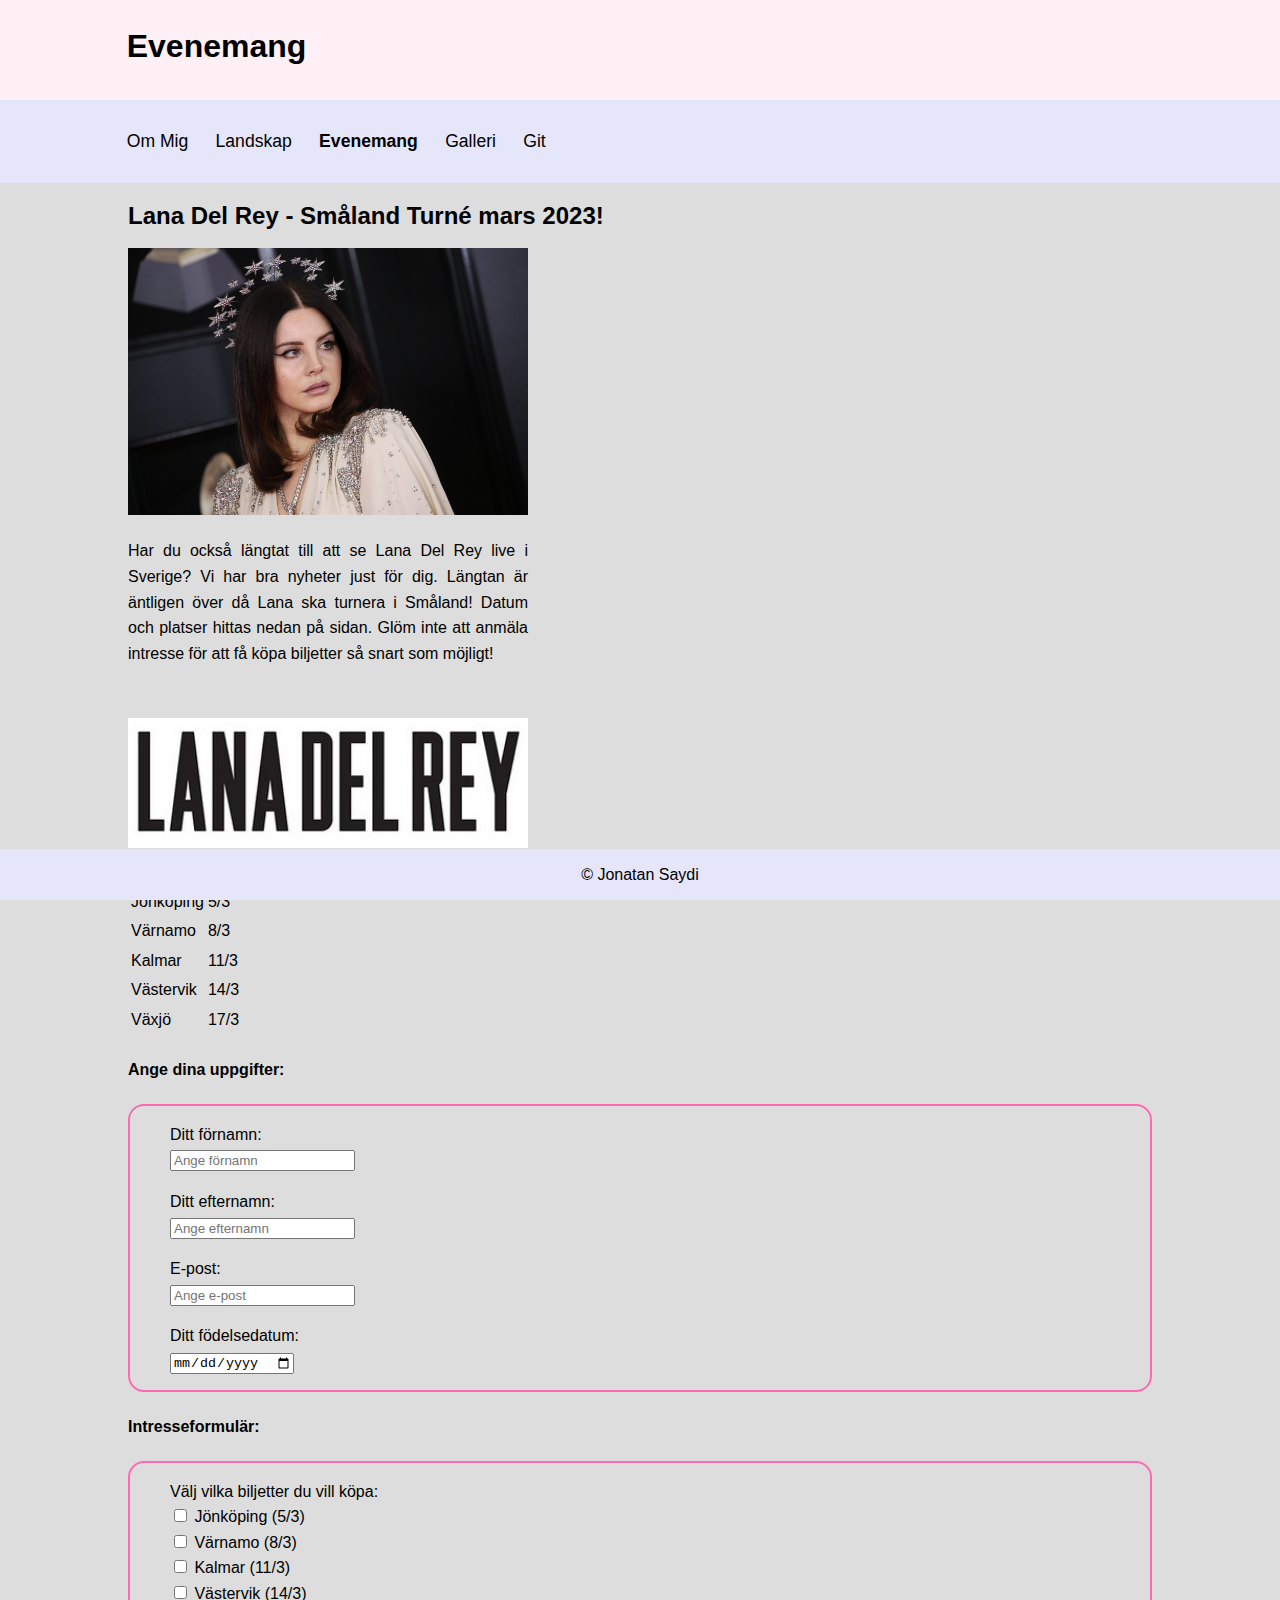
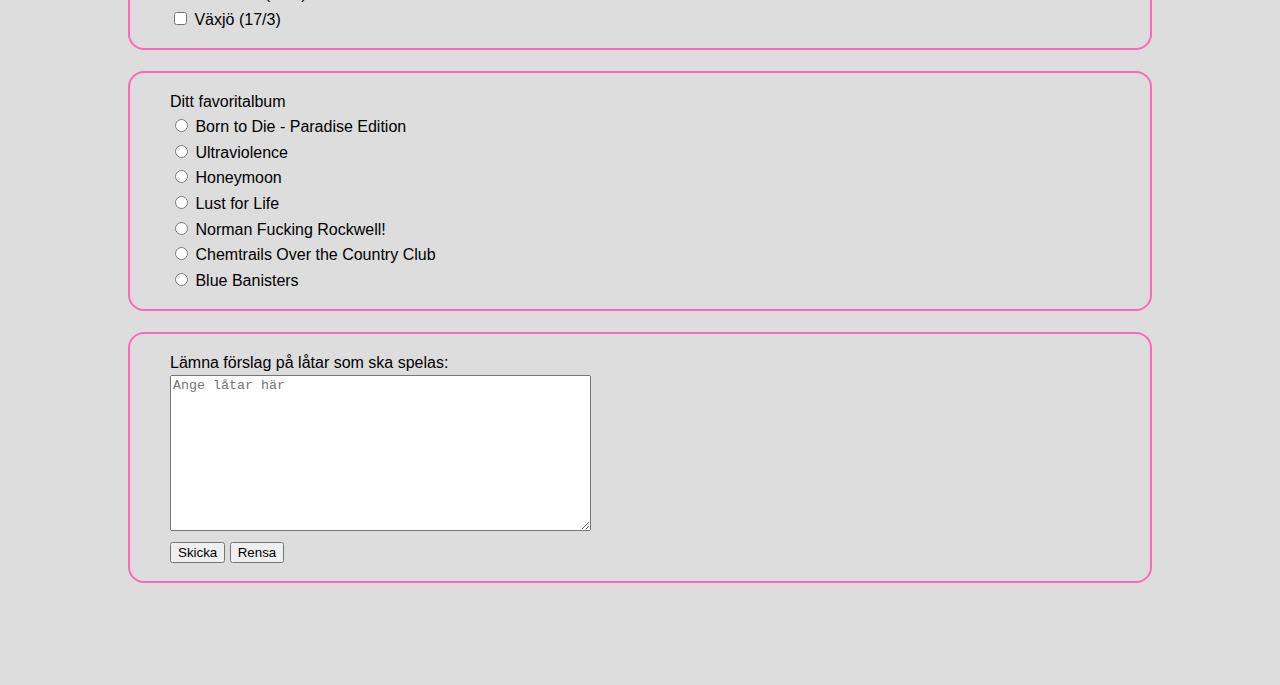
==== commit 679e7bb7: "added more margin to bottom of pages, used extension 'prettier'" ====
--- a/evenemang.html
+++ b/evenemang.html
@@ -1,214 +1,329 @@
 <!DOCTYPE html>
 <html lang="sv">
-
-<head>
-    <meta charset="UTF-8">
-    <meta http-equiv="X-UA-Compatible" content="IE=edge">
-    <meta name="viewport" content="width=device-width, initial-scale=1.0">
+  <head>
+    <meta charset="UTF-8" />
+    <meta http-equiv="X-UA-Compatible" content="IE=edge" />
+    <meta name="viewport" content="width=device-width, initial-scale=1.0" />
     <title>Evenemang</title>
-    <link rel="icon" href="images/favicons/ldr-32x32.png" type="image/x-icon">
-    <link rel="stylesheet" href="styles/style.css">
-</head>
-
-<body>
+    <link rel="icon" href="images/favicons/ldr-32x32.png" type="image/x-icon" />
+    <link rel="stylesheet" href="styles/style.css" />
+  </head>
+
+  <body>
     <header id="main-header">
-        <h1>Evenemang</h1>
-        <nav id="navbar">
-            <ul>
-                <li><a href="index.html">Om Mig</a></li>
-                <li><a href="plats.html">Landskap</a></li>
-                <li><a href="evenemang.html"><b>Evenemang</b></a></li>
-                <li><a href="galleri.html">Galleri</a></li>
-                <li><a href="git.html">Git</a></li>
-            </ul>
-        </nav>
+      <h1>Evenemang</h1>
+      <nav id="navbar">
+        <ul>
+          <li><a href="index.html">Om Mig</a></li>
+          <li><a href="plats.html">Landskap</a></li>
+          <li>
+            <a href="evenemang.html"><b>Evenemang</b></a>
+          </li>
+          <li><a href="galleri.html">Galleri</a></li>
+          <li><a href="git.html">Git</a></li>
+        </ul>
+      </nav>
     </header>
 
     <section id="content">
-        <div class="container">
-            <h2>Lana Del Rey - Småland Turné mars 2023!</h2>
-
-            <img src="images/pictures/LANA.png" alt="Lana-Del-Rey" title="Lana-Del-Rey" id="Lana-Del-Rey" width="400">
-
-
-            <div id="event-paragraph">
-                <p>
-                    Har du också längtat till att se Lana Del Rey live i Sverige? Vi har bra nyheter just för dig.
-                    Längtan är äntligen över då Lana ska turnera i Småland! Datum och platser hittas nedan på sidan.
-                    Glöm inte att anmäla intresse för att få köpa biljetter så snart som möjligt!
-                </p>
-
+      <div class="container">
+        <h2>Lana Del Rey - Småland Turné mars 2023!</h2>
+
+        <img
+          src="images/pictures/LANA.png"
+          alt="Lana-Del-Rey"
+          title="Lana-Del-Rey"
+          id="Lana-Del-Rey"
+          width="400"
+        />
+
+        <div id="event-paragraph">
+          <p>
+            Har du också längtat till att se Lana Del Rey live i Sverige? Vi har
+            bra nyheter just för dig. Längtan är äntligen över då Lana ska
+            turnera i Småland! Datum och platser hittas nedan på sidan. Glöm
+            inte att anmäla intresse för att få köpa biljetter så snart som
+            möjligt!
+          </p>
+        </div>
+
+        <img
+          src="images/pictures/Lana_del_rey_-_off_to_the_races.jpg"
+          alt="Lana-Del-Rey"
+          title="Lana-Del-Rey-Logo"
+          id="Lana-Del-Rey-Logo"
+          width="400"
+        />
+
+        <table>
+          <thead>
+            <tr>
+              <th>Stad</th>
+              <th>Datum</th>
+            </tr>
+          </thead>
+
+          <tbody>
+            <tr>
+              <td>Jönköping</td>
+              <td>5/3</td>
+            </tr>
+            <tr>
+              <td>Värnamo</td>
+              <td>8/3</td>
+            </tr>
+            <tr>
+              <td>Kalmar</td>
+              <td>11/3</td>
+            </tr>
+            <tr>
+              <td>Västervik</td>
+              <td>14/3</td>
+            </tr>
+            <tr>
+              <td>Växjö</td>
+              <td>17/3</td>
+            </tr>
+          </tbody>
+        </table>
+
+        <h4>Ange dina uppgifter:</h4>
+
+        <div id="input">
+          <form id="form-interest" action="evenemang.html" method="post">
+            <div id="name">
+              <div>
+                <ul>
+                  <li><label for="first-name">Ditt förnamn:</label></li>
+                  <li>
+                    <input
+                      type="text"
+                      name="first-name"
+                      id="first-name"
+                      placeholder="Ange förnamn"
+                      required
+                      minlength="2"
+                      maxlength="20"
+                    />
+                  </li>
+                </ul>
+              </div>
+              <div>
+                <ul>
+                  <li><label>Ditt efternamn:</label></li>
+                  <li>
+                    <input
+                      type="text"
+                      name="last-name"
+                      id="last-name"
+                      placeholder="Ange efternamn"
+                      required
+                      minlength="2"
+                      maxlength="20"
+                    />
+                  </li>
+                </ul>
+              </div>
+              <div>
+                <ul>
+                  <li><label>E-post:</label></li>
+                  <li>
+                    <input
+                      type="email"
+                      name="email"
+                      id="email"
+                      placeholder="Ange e-post"
+                      required
+                      maxlength="40"
+                    />
+                  </li>
+                </ul>
+              </div>
+              <div>
+                <ul>
+                  <li><label>Ditt födelsedatum:</label></li>
+                  <li><input type="date" name="date" id="date" required /></li>
+                </ul>
+              </div>
             </div>
 
-            <img src="images/pictures/Lana_del_rey_-_off_to_the_races.jpg" alt="Lana-Del-Rey" title="Lana-Del-Rey-Logo"
-                id="Lana-Del-Rey-Logo" width="400">
-
-            <table>
-                <thead>
-                    <tr>
-                        <th>Stad</th>
-                        <th>Datum</th>
-                    </tr>
-                </thead>
-
-                <tbody>
-                    <tr>
-                        <td>Jönköping</td>
-                        <td>5/3</td>
-                    </tr>
-                    <tr>
-                        <td>Värnamo</td>
-                        <td>8/3</td>
-                    </tr>
-                    <tr>
-                        <td>Kalmar</td>
-                        <td>11/3</td>
-                    </tr>
-                    <tr>
-                        <td>Västervik</td>
-                        <td>14/3</td>
-                    </tr>
-                    <tr>
-                        <td>Växjö</td>
-                        <td>17/3</td>
-                    </tr>
-                </tbody>
-
-            </table>
-
-            <h4>Ange dina uppgifter:</h4>
-
-            <div id="input">
-                <form id="form-interest" action="evenemang.html" method="post">
-                    <div id="name">
-                        <div>
-                            <ul>
-                                <li><label for="first-name">Ditt förnamn:</label></li>
-                                <li><input type="text" name="first-name" id="first-name" placeholder="Ange förnamn"
-                                        required minlength="2" maxlength="20"></li>
-                            </ul>
-                        </div>
-                        <div>
-                            <ul>
-                                <li><label>Ditt efternamn:</label></li>
-                                <li><input type="text" name="last-name" id="last-name" placeholder="Ange efternamn"
-                                        required minlength="2" maxlength="20"></li>
-                            </ul>
-                        </div>
-                        <div>
-                            <ul>
-                                <li><label>E-post:</label></li>
-                                <li><input type="email" name="email" id="email" placeholder="Ange e-post" required
-                                        maxlength="40"></li>
-                            </ul>
-                        </div>
-                        <div>
-                            <ul>
-                                <li><label>Ditt födelsedatum:</label></li>
-                                <li><input type="date" name="date" id="date" required></li>
-                            </ul>
-                        </div>
-                    </div>
-
-                    <h4>Intresseformulär:</h4>
-                    <div id="tickets">
-                        <div>
-                            <ul>
-                                <li>Välj vilka biljetter du vill köpa:</li>
-                                <li><label><input type="checkbox" name="Jönköping" id="Jönköping" value="true">
-                                        Jönköping
-                                        (5/3)</label>
-                                </li>
-                                <li><label><input type="checkbox" name="Värnamo" id="Värnamo" value="true"> Värnamo
-                                        (8/3)</label>
-                                </li>
-                                <li><label><input type="checkbox" name="Kalmar" id="Kalmar" value="true"> Kalmar
-                                        (11/3)</label>
-                                </li>
-                                <li><label><input type="checkbox" name="Västervik" id="Västervik" value="true">
-                                        Västervik</label>
-                                    (14/3)</li>
-                                <li><label><input type="checkbox" name="Växjö" id="Växjö" value="true"> Växjö
-                                        (17/3)</label></li>
-                            </ul>
-                        </div>
-                    </div>
-                    <div id="album">
-                        <div>
-                            <ul>
-                                <li>Ditt favoritalbum</li>
-                                <li>
-                                    <label>
-                                        <input type="radio" name="favourite-album" id="Born-to-Die---Paradise-Edition"
-                                            value="Born to Die - Paradise Edition"> Born to Die - Paradise Edition
-                                    </label>
-                                </li>
-                                <li>
-                                    <label>
-                                        <input type="radio" name="favourite-album" id="Ultraviolence"
-                                            value="Ultraviolence"> Ultraviolence
-                                    </label>
-                                </li>
-                                <li>
-                                    <label>
-                                        <input type="radio" name="favourite-album" id="Honeymoon" value="Honeymoon">
-                                        Honeymoon
-                                    </label>
-                                </li>
-                                <li>
-                                    <label>
-                                        <input type="radio" name="favourite-album" id="Lust-for-Life"
-                                            value="Lust for Life">
-                                        Lust for Life
-                                    </label>
-                                </li>
-                                <li>
-                                    <label>
-                                        <input type="radio" name="favourite-album" id="Norman-Fucking-Rockwell!"
-                                            value="Norman Fucking Rockwell!"> Norman Fucking Rockwell!
-                                    </label>
-                                </li>
-                                <li>
-                                    <label>
-                                        <input type="radio" name="favourite-album" id="ChemtrailsOver-the-Country-Club"
-                                            value="Chemtrails Over the Country Club"> Chemtrails Over the Country Club
-                                    </label>
-                                </li>
-                                <li>
-                                    <label>
-                                        <input type="radio" name="favourite-album" id="favourite-album"
-                                            value="Blue-Banisters"> Blue Banisters
-                                    </label>
-                                </li>
-                            </ul>
-                        </div>
-                    </div>
-
-                    <div id="text-area">
-                        <div>
-                            <ul>
-                                <li>
-                                    <label>Lämna förslag på låtar som ska spelas:</label>
-                                </li>
-                                <li>
-                                    <textarea name="song-suggestions" id="song-suggestions" cols="50" rows="10"
-                                        placeholder="Ange låtar här" maxlength="200"></textarea>
-                                </li>
-                                <li><input type="submit" value="Skicka">
-                                    <input type="reset" value="Rensa">
-                                </li>
-                            </ul>
-                        </div>
-                    </div>
-                </form>
+            <h4>Intresseformulär:</h4>
+            <div id="tickets">
+              <div>
+                <ul>
+                  <li>Välj vilka biljetter du vill köpa:</li>
+                  <li>
+                    <label
+                      ><input
+                        type="checkbox"
+                        name="Jönköping"
+                        id="Jönköping"
+                        value="true"
+                      />
+                      Jönköping (5/3)</label
+                    >
+                  </li>
+                  <li>
+                    <label
+                      ><input
+                        type="checkbox"
+                        name="Värnamo"
+                        id="Värnamo"
+                        value="true"
+                      />
+                      Värnamo (8/3)</label
+                    >
+                  </li>
+                  <li>
+                    <label
+                      ><input
+                        type="checkbox"
+                        name="Kalmar"
+                        id="Kalmar"
+                        value="true"
+                      />
+                      Kalmar (11/3)</label
+                    >
+                  </li>
+                  <li>
+                    <label
+                      ><input
+                        type="checkbox"
+                        name="Västervik"
+                        id="Västervik"
+                        value="true"
+                      />
+                      Västervik</label
+                    >
+                    (14/3)
+                  </li>
+                  <li>
+                    <label
+                      ><input
+                        type="checkbox"
+                        name="Växjö"
+                        id="Växjö"
+                        value="true"
+                      />
+                      Växjö (17/3)</label
+                    >
+                  </li>
+                </ul>
+              </div>
             </div>
+            <div id="album">
+              <div>
+                <ul>
+                  <li>Ditt favoritalbum</li>
+                  <li>
+                    <label>
+                      <input
+                        type="radio"
+                        name="favourite-album"
+                        id="Born-to-Die---Paradise-Edition"
+                        value="Born to Die - Paradise Edition"
+                      />
+                      Born to Die - Paradise Edition
+                    </label>
+                  </li>
+                  <li>
+                    <label>
+                      <input
+                        type="radio"
+                        name="favourite-album"
+                        id="Ultraviolence"
+                        value="Ultraviolence"
+                      />
+                      Ultraviolence
+                    </label>
+                  </li>
+                  <li>
+                    <label>
+                      <input
+                        type="radio"
+                        name="favourite-album"
+                        id="Honeymoon"
+                        value="Honeymoon"
+                      />
+                      Honeymoon
+                    </label>
+                  </li>
+                  <li>
+                    <label>
+                      <input
+                        type="radio"
+                        name="favourite-album"
+                        id="Lust-for-Life"
+                        value="Lust for Life"
+                      />
+                      Lust for Life
+                    </label>
+                  </li>
+                  <li>
+                    <label>
+                      <input
+                        type="radio"
+                        name="favourite-album"
+                        id="Norman-Fucking-Rockwell!"
+                        value="Norman Fucking Rockwell!"
+                      />
+                      Norman Fucking Rockwell!
+                    </label>
+                  </li>
+                  <li>
+                    <label>
+                      <input
+                        type="radio"
+                        name="favourite-album"
+                        id="ChemtrailsOver-the-Country-Club"
+                        value="Chemtrails Over the Country Club"
+                      />
+                      Chemtrails Over the Country Club
+                    </label>
+                  </li>
+                  <li>
+                    <label>
+                      <input
+                        type="radio"
+                        name="favourite-album"
+                        id="favourite-album"
+                        value="Blue-Banisters"
+                      />
+                      Blue Banisters
+                    </label>
+                  </li>
+                </ul>
+              </div>
+            </div>
+
+            <div id="text-area">
+              <div>
+                <ul>
+                  <li>
+                    <label>Lämna förslag på låtar som ska spelas:</label>
+                  </li>
+                  <li>
+                    <textarea
+                      name="song-suggestions"
+                      id="song-suggestions"
+                      cols="50"
+                      rows="10"
+                      placeholder="Ange låtar här"
+                      maxlength="200"
+                    ></textarea>
+                  </li>
+                  <li>
+                    <input type="submit" value="Skicka" />
+                    <input type="reset" value="Rensa" />
+                  </li>
+                </ul>
+              </div>
+            </div>
+          </form>
         </div>
+      </div>
     </section>
 
-    <footer id="main-footer">
-        &copy; Jonatan Saydi
-    </footer>
-
-</body>
-
-</html>+    <footer id="main-footer">&copy; Jonatan Saydi</footer>
+  </body>
+</html>
--- a/styles/style.css
+++ b/styles/style.css
@@ -1,196 +1,195 @@
 body {
-    background-color: #ddd;
-    font-family: 'Segoe UI', Tahoma, Verdana, sans-serif;
-    font-size: 16px;
-    line-height: 1.6rem;
-    margin: 0;
-    padding: 0;
+  background-color: #ddd;
+  font-family: "Segoe UI", Tahoma, Verdana, sans-serif;
+  font-size: 16px;
+  line-height: 1.6rem;
+  margin: 0;
+  padding: 0;
 }
 
 .container {
-    width: 80%;
-    margin: auto;
+  width: 80%;
+  margin: auto;
 }
 
 #main-header {
-    background-color: lavenderblush;
-    padding: 1% 1% 0% 0%;
-    width: auto;
-
+  background-color: lavenderblush;
+  padding: 1% 1% 0% 0%;
+  width: auto;
 }
 
 #main-header h1 {
-    padding-left: 10%;
-    margin-bottom: 40px;
+  padding-left: 10%;
+  margin-bottom: 40px;
 }
 
 #navbar {
-    background-color: lavender;
-    padding: 1% 1% 1% 0%;
-    width: 90%;
-    padding-left: 10%;
+  background-color: lavender;
+  padding: 1% 1% 1% 0%;
+  width: 90%;
+  padding-left: 10%;
 }
 
 #navbar ul {
-    padding: 0;
-    list-style: none;
-    position: sticky;
-    overflow: hidden;
+  padding: 0;
+  list-style: none;
+  position: sticky;
+  overflow: hidden;
 }
 
 #navbar li {
-    display: inline;
+  display: inline;
 }
 
 #navbar a {
-    color: #000;
-    text-decoration: none;
-    font-size: 1.1rem;
-    padding-right: 2%;
+  color: #000;
+  text-decoration: none;
+  font-size: 1.1rem;
+  padding-right: 2%;
 }
 
 #navbar a:hover {
-    color: hotpink;
+  color: hotpink;
 }
 
 #main {
-    width: 50%;
-    float: left;
+  width: 50%;
+  float: left;
+  margin-bottom: 5%;
 }
 
 #sidebar {
-    width: 50%;
-    float: right;
+  width: 50%;
+  float: right;
+  margin-bottom: 5%;
 }
 
 figure {
-    margin: 0;
-    padding: 0;
+  margin: 0;
+  padding: 0;
 }
 
 div.container figure img {
-    width: 400px;
+  width: 400px;
 }
 
 #event-paragraph {
-    width: 400px;
-    text-align: justify;
-    margin-top: 1%;
-    margin-bottom: 5%;
+  width: 400px;
+  text-align: justify;
+  margin-top: 1%;
+  margin-bottom: 5%;
 }
 
 #table-cities {
-    margin-bottom: 5%;
+  margin-bottom: 10%;
 }
 
 #form-interest {
-    margin-bottom: 5%;
+  margin-bottom: 10%;
 }
 
 #name {
-    border: 2px solid hotpink;
-    border-radius: 1rem;
+  border: 2px solid hotpink;
+  border-radius: 1rem;
 }
 
 #name div ul {
-    list-style: none;
+  list-style: none;
 }
 
 #tickets {
-    border: 2px solid hotpink;
-    border-radius: 1rem;
+  border: 2px solid hotpink;
+  border-radius: 1rem;
 }
 
 #tickets div ul {
-    list-style: none;
+  list-style: none;
 }
 
 #album {
-    border: 2px solid hotpink;
-    border-radius: 1rem;
-    margin-top: 2%;
-
+  border: 2px solid hotpink;
+  border-radius: 1rem;
+  margin-top: 2%;
 }
 
 #album div ul {
-    list-style: none;
+  list-style: none;
 }
 
 #text-area {
-    border: 2px solid hotpink;
-    border-radius: 1rem;
-    margin-top: 2%;
+  border: 2px solid hotpink;
+  border-radius: 1rem;
+  margin-top: 2%;
 }
 
 #text-area div ul {
-    list-style: none;
+  list-style: none;
 }
 
 #figure-video {
-    margin-bottom: 5%;
+  margin-bottom: 10%;
 }
 
 #site-nav a {
-    text-decoration: none;
+  text-decoration: none;
 }
 
 #site-nav {
-    background-color: rgb(255, 217, 222);
-    padding: 1% 0% 1% 0%;
-    width: 90%;
-    padding-left: 10%;
+  background-color: rgb(255, 217, 222);
+  padding: 1% 0% 1% 0%;
+  width: 90%;
+  padding-left: 10%;
 }
 
 #site-nav ul {
-    padding: 0;
-    list-style: none;
-    position: sticky;
-    overflow: hidden;
+  padding: 0;
+  list-style: none;
+  position: sticky;
+  overflow: hidden;
 }
 
 #site-nav li {
-    display: inline;
+  display: inline;
 }
 
 #site-nav a {
-    color: #000;
-    text-decoration: none;
-    font-size: 1.1rem;
-    padding-right: 2%;
+  color: #000;
+  text-decoration: none;
+  font-size: 1.1rem;
+  padding-right: 2%;
 }
 
 #site-nav a:hover {
-    color: hotpink;
+  color: hotpink;
 }
 
-
 #main-footer {
-    background-color: lavender;
-    display: flex;
-    justify-content: center;
-    width: 100%;
-    position: fixed;
-    bottom: 0;
-    padding-top: 1%;
-    padding-bottom: 1%;
+  background-color: lavender;
+  display: flex;
+  justify-content: center;
+  width: 100%;
+  position: fixed;
+  bottom: 0;
+  padding-top: 1%;
+  padding-bottom: 1%;
 }
 
 .clear-fix::after {
-    clear: both;
-    content: "";
-    display: block;
+  clear: both;
+  content: "";
+  display: block;
 }
 
 .gallery-container {
-    display: flex;
-    align-items: center;
-    justify-content: center;
+  display: flex;
+  align-items: center;
+  justify-content: center;
 }
 
 .gallery-container div {
-    margin: auto;
+  margin: auto;
 }
 
 .gallery-container div img {
-    border-radius: 10%;
+  border-radius: 10%;
 }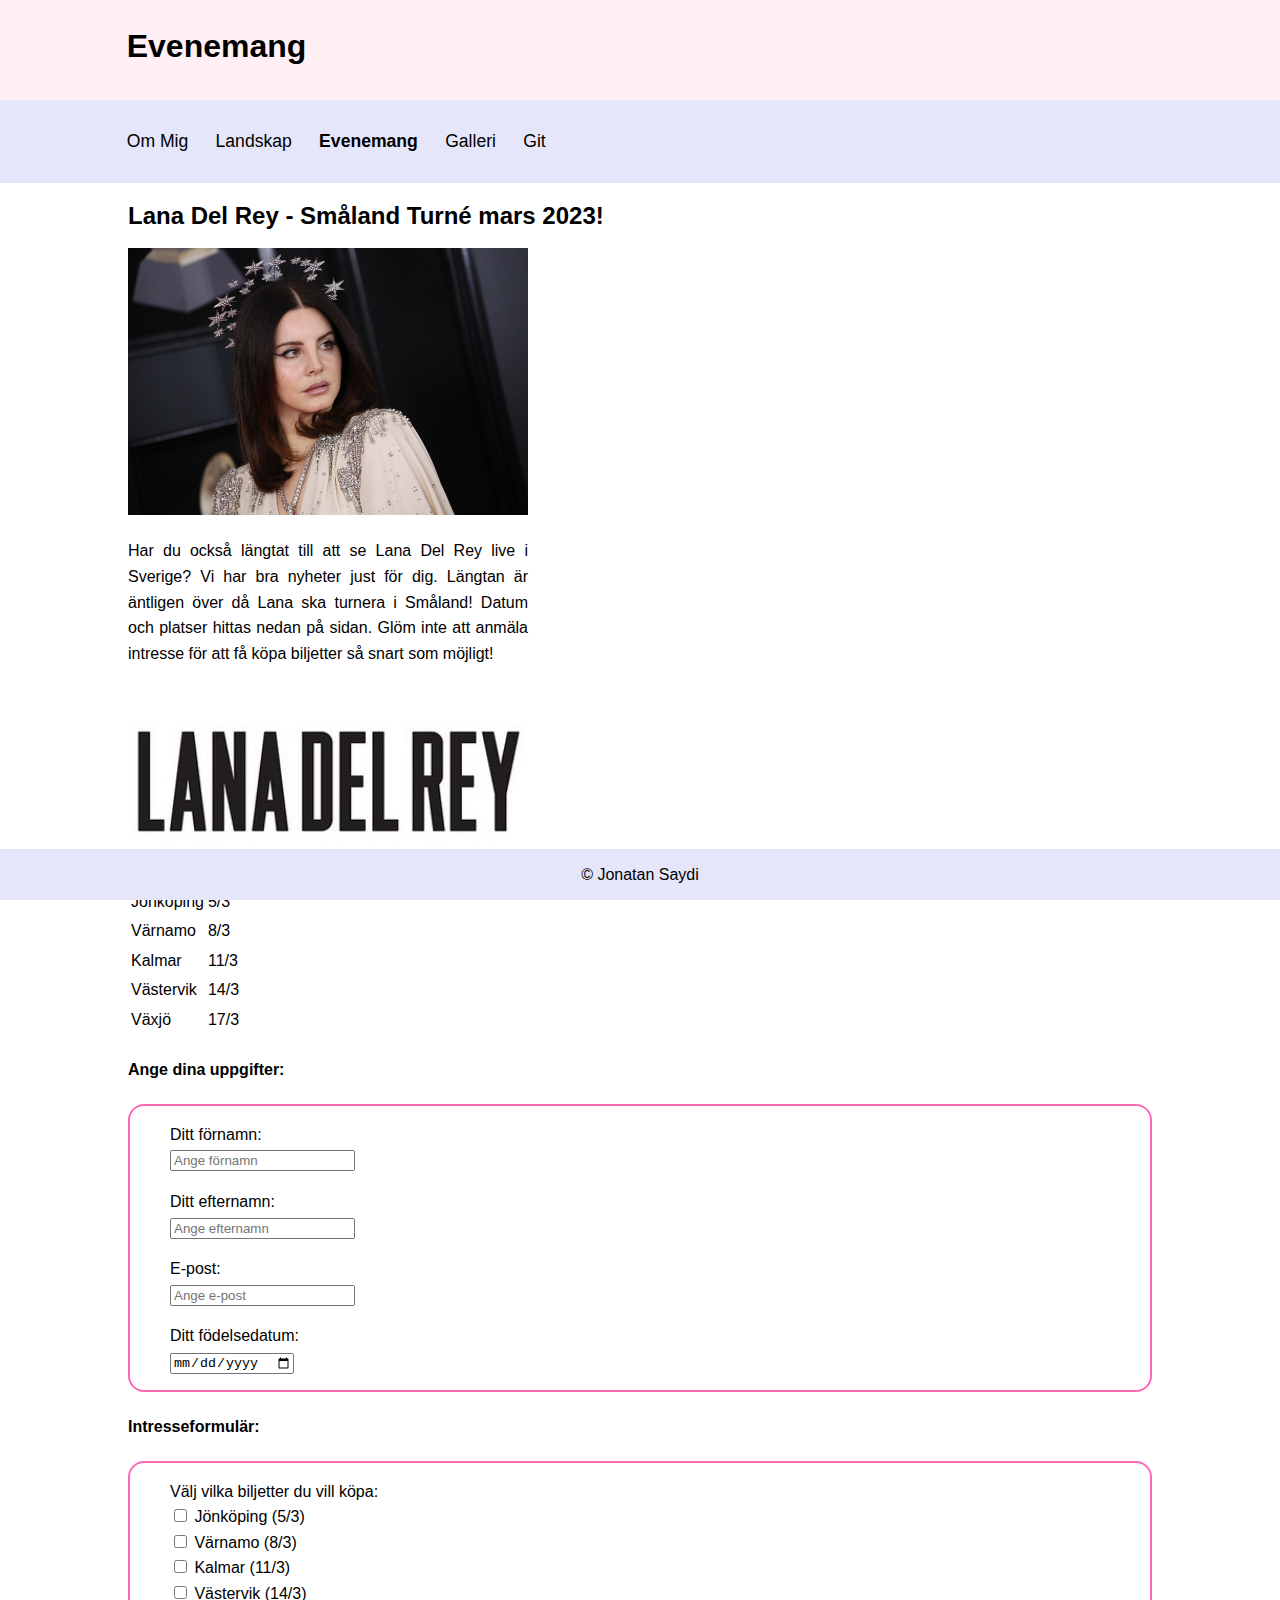
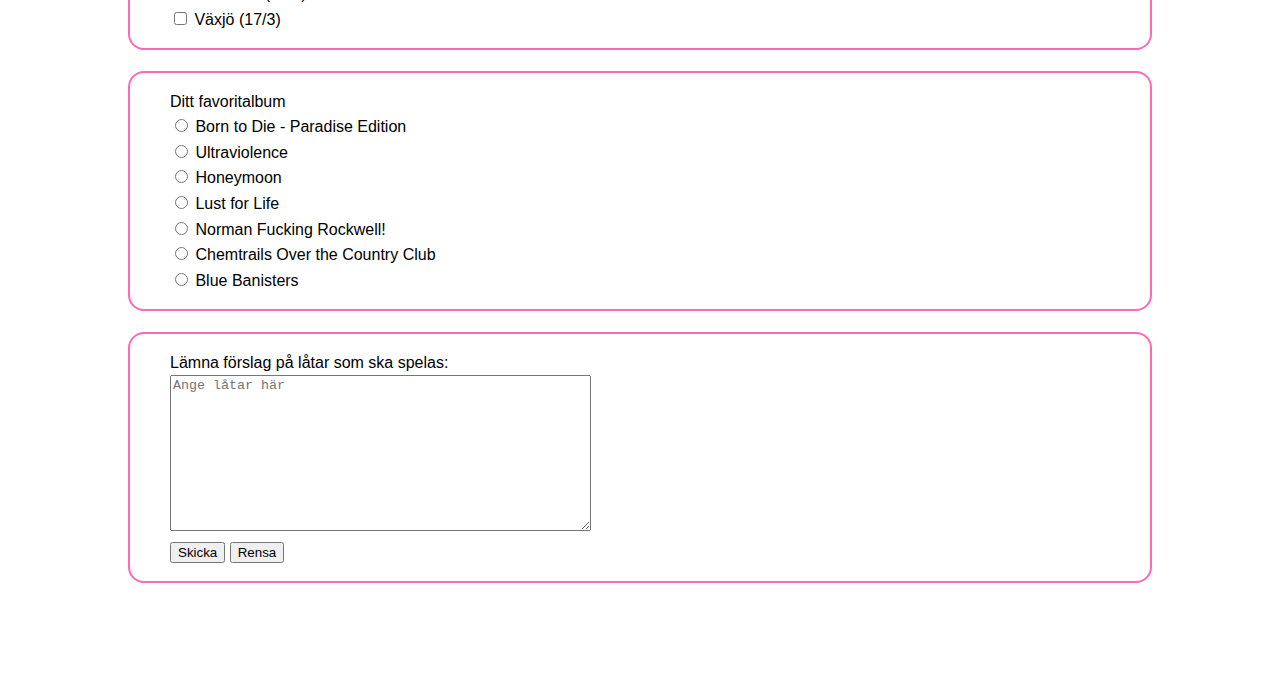
==== commit cd08e461: "changed body background colour to white and styled h2-title in git.html using internal CSS" ====
--- a/evenemang.html
+++ b/evenemang.html
@@ -1,12 +1,12 @@
 <!DOCTYPE html>
 <html lang="sv">
   <head>
-    <meta charset="UTF-8" />
-    <meta http-equiv="X-UA-Compatible" content="IE=edge" />
-    <meta name="viewport" content="width=device-width, initial-scale=1.0" />
+    <meta charset="UTF-8">
+    <meta http-equiv="X-UA-Compatible" content="IE=edge">
+    <meta name="viewport" content="width=device-width, initial-scale=1.0">
     <title>Evenemang</title>
-    <link rel="icon" href="images/favicons/ldr-32x32.png" type="image/x-icon" />
-    <link rel="stylesheet" href="styles/style.css" />
+    <link rel="icon" href="images/favicons/ldr-32x32.png" type="image/x-icon">
+    <link rel="stylesheet" href="styles/style.css">
   </head>
 
   <body>
@@ -35,7 +35,7 @@
           title="Lana-Del-Rey"
           id="Lana-Del-Rey"
           width="400"
-        />
+        >
 
         <div id="event-paragraph">
           <p>
@@ -53,7 +53,7 @@
           title="Lana-Del-Rey-Logo"
           id="Lana-Del-Rey-Logo"
           width="400"
-        />
+        >
 
         <table>
           <thead>
@@ -104,7 +104,7 @@
                       required
                       minlength="2"
                       maxlength="20"
-                    />
+                    >
                   </li>
                 </ul>
               </div>
@@ -120,7 +120,7 @@
                       required
                       minlength="2"
                       maxlength="20"
-                    />
+                    >
                   </li>
                 </ul>
               </div>
@@ -135,14 +135,14 @@
                       placeholder="Ange e-post"
                       required
                       maxlength="40"
-                    />
+                    >
                   </li>
                 </ul>
               </div>
               <div>
                 <ul>
                   <li><label>Ditt födelsedatum:</label></li>
-                  <li><input type="date" name="date" id="date" required /></li>
+                  <li><input type="date" name="date" id="date" required ></li>
                 </ul>
               </div>
             </div>
@@ -159,7 +159,7 @@
                         name="Jönköping"
                         id="Jönköping"
                         value="true"
-                      />
+                      >
                       Jönköping (5/3)</label
                     >
                   </li>
@@ -170,7 +170,7 @@
                         name="Värnamo"
                         id="Värnamo"
                         value="true"
-                      />
+                      >
                       Värnamo (8/3)</label
                     >
                   </li>
@@ -181,7 +181,7 @@
                         name="Kalmar"
                         id="Kalmar"
                         value="true"
-                      />
+                      >
                       Kalmar (11/3)</label
                     >
                   </li>
@@ -192,7 +192,7 @@
                         name="Västervik"
                         id="Västervik"
                         value="true"
-                      />
+                      >
                       Västervik</label
                     >
                     (14/3)
@@ -204,7 +204,7 @@
                         name="Växjö"
                         id="Växjö"
                         value="true"
-                      />
+                      >
                       Växjö (17/3)</label
                     >
                   </li>
@@ -222,7 +222,7 @@
                         name="favourite-album"
                         id="Born-to-Die---Paradise-Edition"
                         value="Born to Die - Paradise Edition"
-                      />
+                      >
                       Born to Die - Paradise Edition
                     </label>
                   </li>
@@ -233,7 +233,7 @@
                         name="favourite-album"
                         id="Ultraviolence"
                         value="Ultraviolence"
-                      />
+                      >
                       Ultraviolence
                     </label>
                   </li>
@@ -244,7 +244,7 @@
                         name="favourite-album"
                         id="Honeymoon"
                         value="Honeymoon"
-                      />
+                      >
                       Honeymoon
                     </label>
                   </li>
@@ -255,7 +255,7 @@
                         name="favourite-album"
                         id="Lust-for-Life"
                         value="Lust for Life"
-                      />
+                      >
                       Lust for Life
                     </label>
                   </li>
@@ -266,7 +266,7 @@
                         name="favourite-album"
                         id="Norman-Fucking-Rockwell!"
                         value="Norman Fucking Rockwell!"
-                      />
+                      >
                       Norman Fucking Rockwell!
                     </label>
                   </li>
@@ -277,7 +277,7 @@
                         name="favourite-album"
                         id="ChemtrailsOver-the-Country-Club"
                         value="Chemtrails Over the Country Club"
-                      />
+                      >
                       Chemtrails Over the Country Club
                     </label>
                   </li>
@@ -288,7 +288,7 @@
                         name="favourite-album"
                         id="favourite-album"
                         value="Blue-Banisters"
-                      />
+                      >
                       Blue Banisters
                     </label>
                   </li>
@@ -313,8 +313,8 @@
                     ></textarea>
                   </li>
                   <li>
-                    <input type="submit" value="Skicka" />
-                    <input type="reset" value="Rensa" />
+                    <input type="submit" value="Skicka" >
+                    <input type="reset" value="Rensa">
                   </li>
                 </ul>
               </div>
--- a/styles/style.css
+++ b/styles/style.css
@@ -1,5 +1,5 @@
 body {
-  background-color: #ddd;
+  background-color: #fff;
   font-family: "Segoe UI", Tahoma, Verdana, sans-serif;
   font-size: 16px;
   line-height: 1.6rem;
@@ -192,4 +192,4 @@
 
 .gallery-container div img {
   border-radius: 10%;
-}+}
